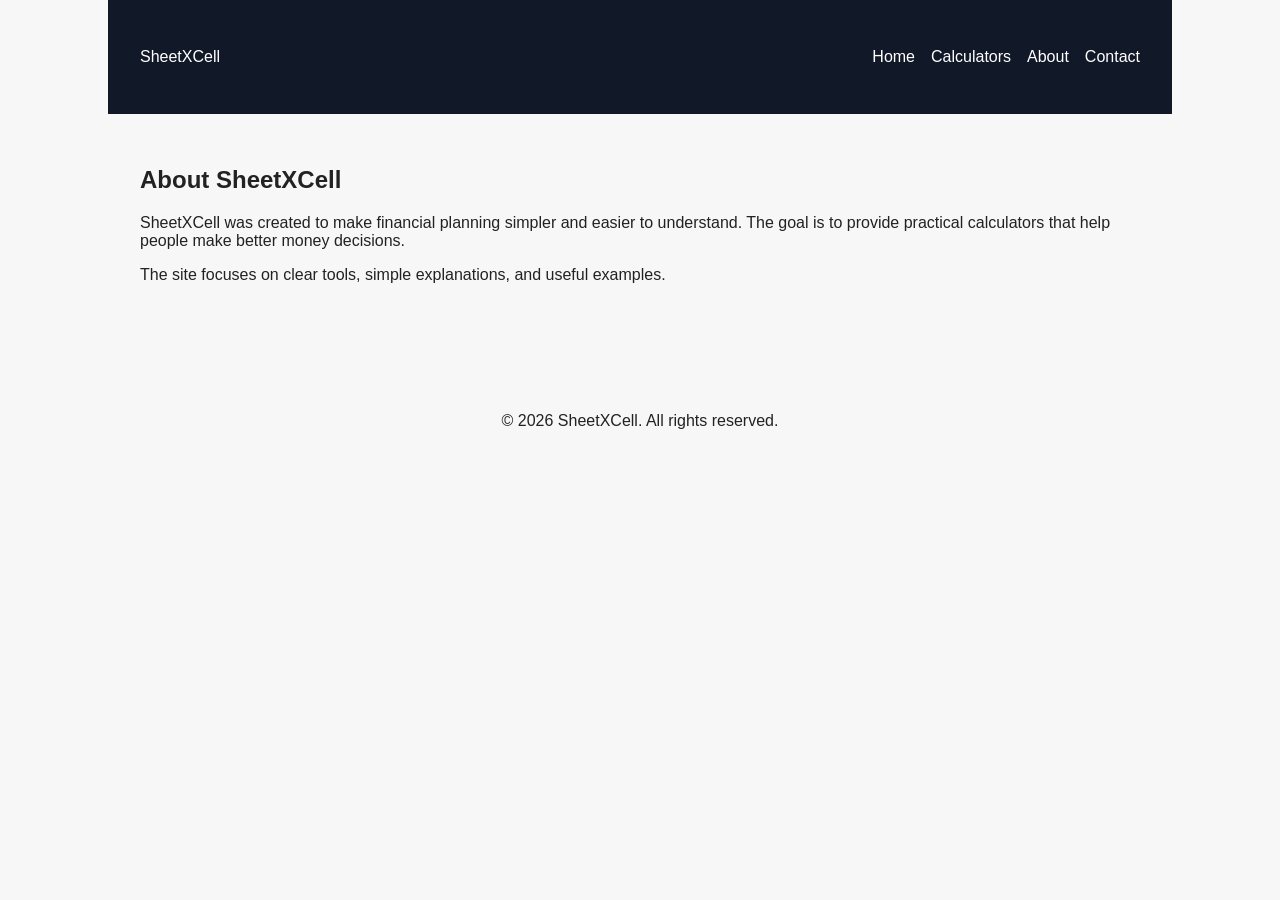
==== about.html @ f32bc0de "Create about.html" ====
<!DOCTYPE html>
<html lang="en">
<head>
  <meta charset="UTF-8" />
  <meta name="viewport" content="width=device-width, initial-scale=1.0" />
  <title>About - SheetXCell</title>
  <meta name="description" content="Learn more about SheetXCell and its mission." />
  <link rel="stylesheet" href="style.css" />
</head>
<body>
  <header>
    <nav class="nav container">
      <a href="index.html" class="brand">SheetXCell</a>
      <ul class="nav-links">
        <li><a href="index.html">Home</a></li>
        <li><a href="calculators.html">Calculators</a></li>
        <li><a href="about.html">About</a></li>
        <li><a href="contact.html">Contact</a></li>
      </ul>
    </nav>
  </header>

  <main class="container">
    <section class="section">
      <h1>About SheetXCell</h1>
      <div class="content-box">
        <p>
          SheetXCell was created to make financial planning simpler and easier to understand.
          The goal is to provide practical calculators that help people make better money decisions.
        </p>
        <p>
          The site focuses on clear tools, simple explanations, and useful examples.
        </p>
      </div>
    </section>
  </main>

  <footer class="footer">
    <div class="container">
      <p>© 2026 SheetXCell. All rights reserved.</p>
    </div>
  </footer>
</body>
</html>
---- style.css ----
body {
  font-family: Arial, sans-serif;
  margin: 0;
  background: #f7f7f7;
  color: #222;
}

.nav {
  display: flex;
  justify-content: space-between;
  align-items: center;
  background: #111827;
  color: white;
  padding: 1rem 2rem;
}

.nav ul {
  display: flex;
  list-style: none;
  gap: 1rem;
}

.nav a {
  color: white;
  text-decoration: none;
}

.container {
  max-width: 1000px;
  margin: 0 auto;
  padding: 2rem;
}

.hero {
  background: white;
  padding: 2rem;
  border-radius: 12px;
  margin-bottom: 2rem;
}

.grid {
  display: grid;
  grid-template-columns: repeat(auto-fit, minmax(220px, 1fr));
  gap: 1rem;
}

.card {
  display: block;
  background: white;
  padding: 1.5rem;
  border-radius: 10px;
  text-decoration: none;
  color: #111;
  box-shadow: 0 2px 8px rgba(0,0,0,0.08);
}

.btn, button {
  display: inline-block;
  background: #2563eb;
  color: white;
  padding: 0.8rem 1.2rem;
  border: none;
  border-radius: 8px;
  text-decoration: none;
  cursor: pointer;
}

.calculator-box {
  background: white;
  padding: 1.5rem;
  border-radius: 12px;
  max-width: 500px;
}

.calculator-box input {
  width: 100%;
  padding: 0.7rem;
  margin-bottom: 1rem;
}

.result {
  margin-top: 1rem;
  background: #eef6ff;
  padding: 1rem;
  border-radius: 8px;
}

.footer {
  text-align: center;
  padding: 2rem;
}
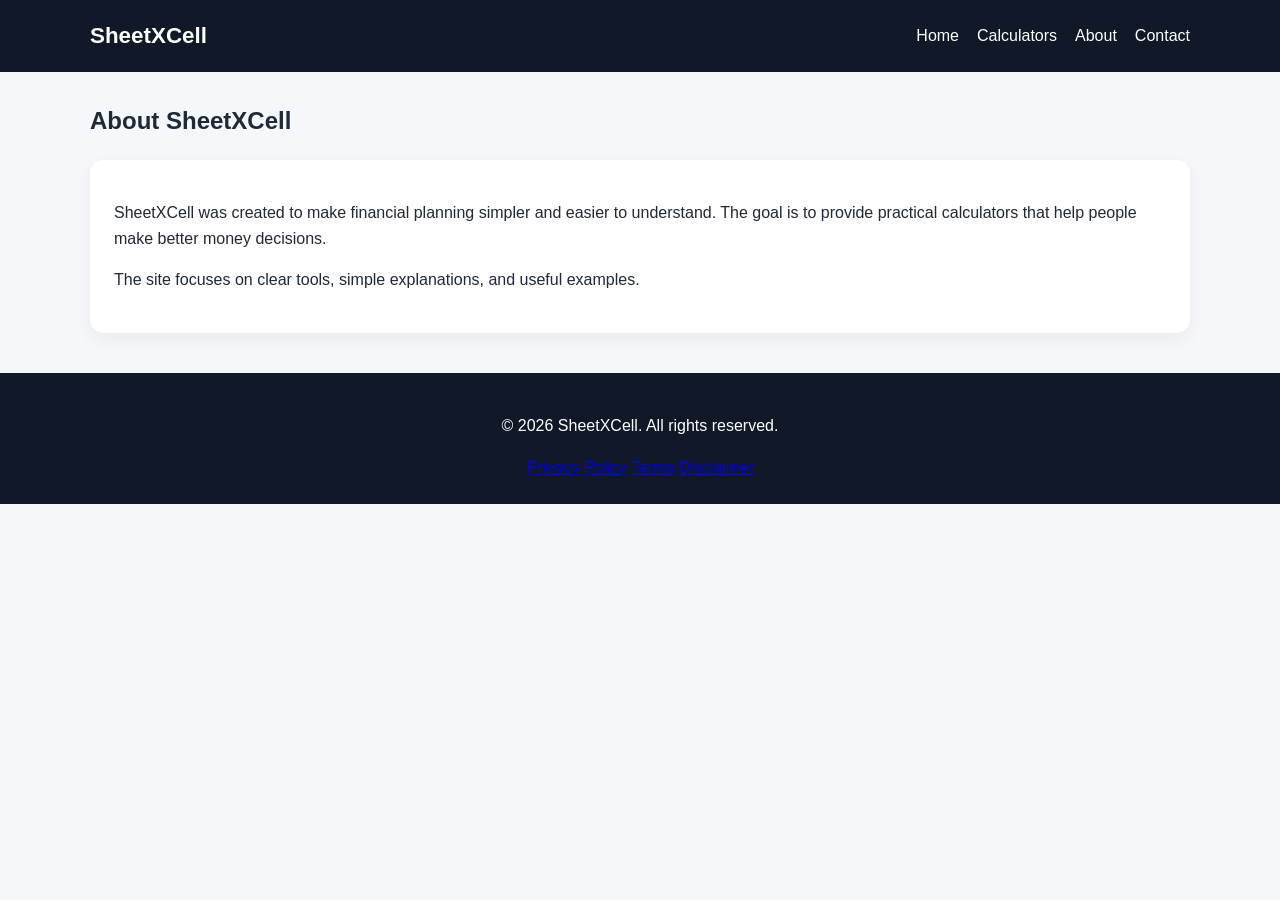
==== commit f1350df4: "Update about.html" ====
--- a/about.html
+++ b/about.html
@@ -36,9 +36,14 @@
   </main>
 
   <footer class="footer">
-    <div class="container">
-      <p>© 2026 SheetXCell. All rights reserved.</p>
+  <div class="container footer-links-wrap">
+    <p>© 2026 SheetXCell. All rights reserved.</p>
+    <div class="footer-links">
+      <a href="../privacy-policy.html">Privacy Policy</a>
+      <a href="../terms.html">Terms</a>
+      <a href="../disclaimer.html">Disclaimer</a>
     </div>
-  </footer>
+  </div>
+</footer>
 </body>
 </html>
--- a/style.css
+++ b/style.css
@@ -1,91 +1,164 @@
+* {
+  box-sizing: border-box;
+}
+
 body {
+  margin: 0;
   font-family: Arial, sans-serif;
-  margin: 0;
-  background: #f7f7f7;
-  color: #222;
+  line-height: 1.6;
+  background: #f5f7fb;
+  color: #1f2937;
+}
+
+.container {
+  width: min(1100px, 92%);
+  margin: 0 auto;
+}
+
+header {
+  background: #111827;
 }
 
 .nav {
   display: flex;
   justify-content: space-between;
   align-items: center;
-  background: #111827;
-  color: white;
-  padding: 1rem 2rem;
+  padding: 18px 0;
 }
 
-.nav ul {
-  display: flex;
-  list-style: none;
-  gap: 1rem;
+.brand {
+  color: #ffffff;
+  text-decoration: none;
+  font-size: 1.4rem;
+  font-weight: bold;
 }
 
-.nav a {
-  color: white;
+.nav-links {
+  list-style: none;
+  display: flex;
+  gap: 18px;
+  margin: 0;
+  padding: 0;
+}
+
+.nav-links a {
+  color: #ffffff;
   text-decoration: none;
 }
 
-.container {
-  max-width: 1000px;
-  margin: 0 auto;
-  padding: 2rem;
+.nav-links a:hover {
+  text-decoration: underline;
 }
 
 .hero {
-  background: white;
-  padding: 2rem;
-  border-radius: 12px;
-  margin-bottom: 2rem;
+  background: #ffffff;
+  margin: 30px 0;
+  padding: 40px;
+  border-radius: 16px;
+  box-shadow: 0 8px 22px rgba(0, 0, 0, 0.06);
+}
+
+.hero h1 {
+  margin-top: 0;
+  font-size: 2rem;
+}
+
+.section {
+  margin: 30px 0;
 }
 
 .grid {
   display: grid;
-  grid-template-columns: repeat(auto-fit, minmax(220px, 1fr));
-  gap: 1rem;
+  grid-template-columns: repeat(auto-fit, minmax(230px, 1fr));
+  gap: 20px;
 }
 
 .card {
   display: block;
-  background: white;
-  padding: 1.5rem;
-  border-radius: 10px;
+  background: #ffffff;
+  color: #1f2937;
   text-decoration: none;
-  color: #111;
-  box-shadow: 0 2px 8px rgba(0,0,0,0.08);
+  padding: 24px;
+  border-radius: 14px;
+  box-shadow: 0 6px 18px rgba(0, 0, 0, 0.06);
+  transition: transform 0.15s ease;
 }
 
-.btn, button {
-  display: inline-block;
-  background: #2563eb;
-  color: white;
-  padding: 0.8rem 1.2rem;
-  border: none;
-  border-radius: 8px;
-  text-decoration: none;
-  cursor: pointer;
+.card:hover {
+  transform: translateY(-3px);
 }
 
-.calculator-box {
-  background: white;
-  padding: 1.5rem;
-  border-radius: 12px;
-  max-width: 500px;
+.content-box,
+.calculator-box,
+.result-box {
+  background: #ffffff;
+  padding: 24px;
+  border-radius: 14px;
+  box-shadow: 0 6px 18px rgba(0, 0, 0, 0.06);
+}
+
+.calculator-box label {
+  display: block;
+  margin-top: 14px;
+  margin-bottom: 6px;
+  font-weight: bold;
 }
 
 .calculator-box input {
   width: 100%;
-  padding: 0.7rem;
-  margin-bottom: 1rem;
+  padding: 12px;
+  border: 1px solid #cbd5e1;
+  border-radius: 10px;
+  font-size: 1rem;
 }
 
-.result {
-  margin-top: 1rem;
-  background: #eef6ff;
-  padding: 1rem;
-  border-radius: 8px;
+.btn,
+button {
+  margin-top: 18px;
+  background: #2563eb;
+  color: #ffffff;
+  border: none;
+  padding: 12px 18px;
+  border-radius: 10px;
+  cursor: pointer;
+  font-size: 1rem;
+  text-decoration: none;
+  display: inline-block;
+}
+
+button:hover,
+.btn:hover {
+  background: #1d4ed8;
+}
+
+.result-box {
+  margin-top: 20px;
 }
 
 .footer {
+  margin-top: 40px;
+  padding: 24px 0;
+  background: #111827;
+  color: #ffffff;
   text-align: center;
-  padding: 2rem;
 }
+
+.small-note {
+  color: #6b7280;
+  font-size: 0.95rem;
+}
+
+@media (max-width: 768px) {
+  .nav {
+    flex-direction: column;
+    gap: 12px;
+  }
+
+  .hero {
+    padding: 24px;
+  }
+
+  .hero h1 {
+    font-size: 1.6rem;
+  }
+}
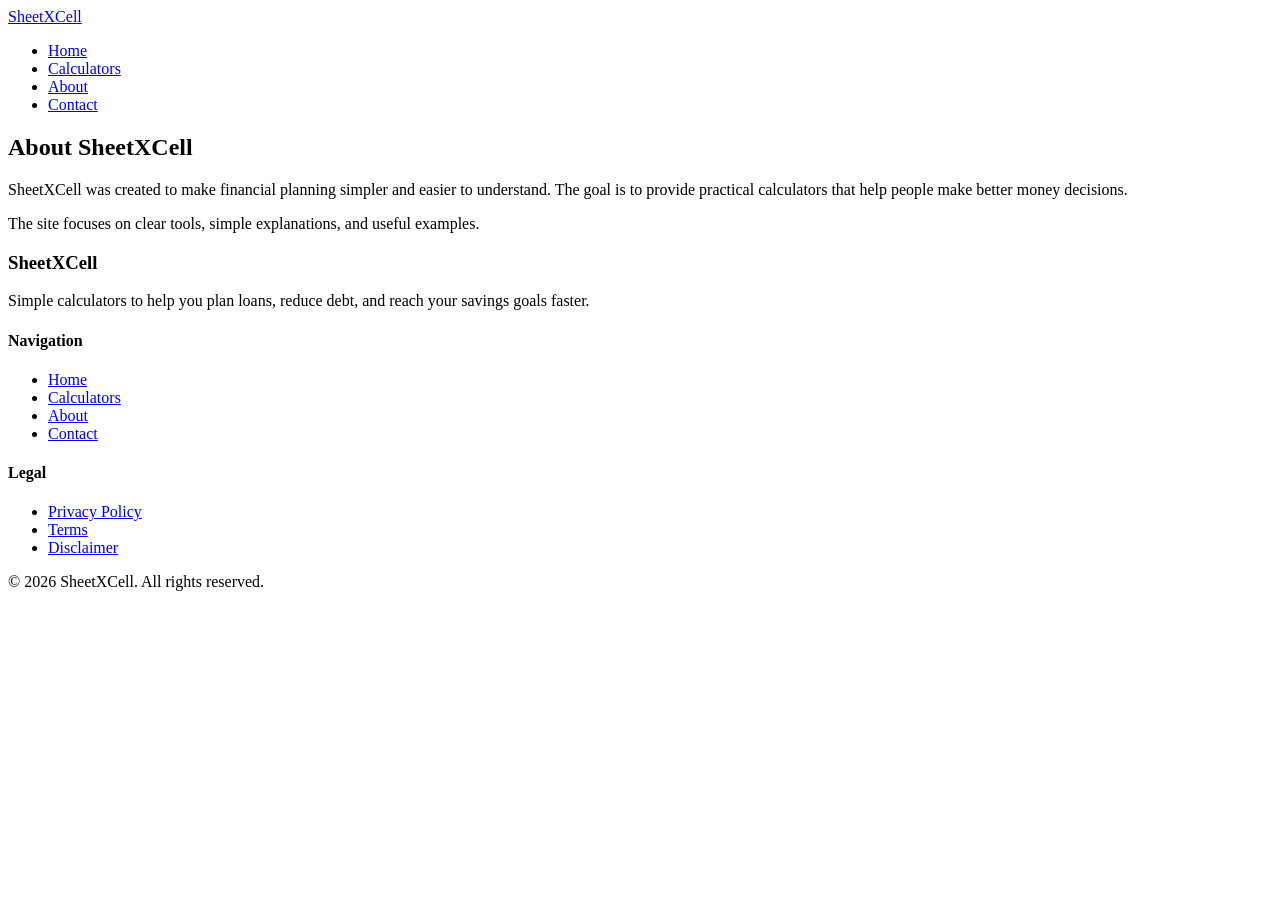
==== commit 1cfe17f8: "Update about.html" ====
--- a/about.html
+++ b/about.html
@@ -35,14 +35,42 @@
     </section>
   </main>
 
-  <footer class="footer">
-  <div class="container footer-links-wrap">
+  <footer class="site-footer">
+  <div class="container footer-grid">
+
+    <!-- Brand -->
+    <div class="footer-col">
+      <h3 class="footer-logo">SheetXCell</h3>
+      <p class="footer-text">
+        Simple calculators to help you plan loans, reduce debt, and reach your savings goals faster.
+      </p>
+    </div>
+
+    <!-- Navigation -->
+    <div class="footer-col">
+      <h4>Navigation</h4>
+      <ul>
+        <li><a href="index.html">Home</a></li>
+        <li><a href="calculators.html">Calculators</a></li>
+        <li><a href="about.html">About</a></li>
+        <li><a href="contact.html">Contact</a></li>
+      </ul>
+    </div>
+
+    <!-- Legal -->
+    <div class="footer-col">
+      <h4>Legal</h4>
+      <ul>
+        <li><a href="privacy-policy.html">Privacy Policy</a></li>
+        <li><a href="terms.html">Terms</a></li>
+        <li><a href="disclaimer.html">Disclaimer</a></li>
+      </ul>
+    </div>
+
+  </div>
+
+  <div class="footer-bottom">
     <p>© 2026 SheetXCell. All rights reserved.</p>
-    <div class="footer-links">
-      <a href="../privacy-policy.html">Privacy Policy</a>
-      <a href="../terms.html">Terms</a>
-      <a href="../disclaimer.html">Disclaimer</a>
-    </div>
   </div>
 </footer>
 </body>
--- a/style.css
+++ b/style.css
@@ -1,164 +1,22 @@
-* {
-  box-sizing: border-box;
+.footer-links-wrap {
+  display: flex;
+  flex-direction: column;
+  gap: 10px;
+  align-items: center;
 }
 
-body {
-  margin: 0;
-  font-family: Arial, sans-serif;
-  line-height: 1.6;
-  background: #f5f7fb;
-  color: #1f2937;
+.footer-links {
+  display: flex;
+  gap: 16px;
+  flex-wrap: wrap;
+  justify-content: center;
 }
 
-.container {
-  width: min(1100px, 92%);
-  margin: 0 auto;
-}
-
-header {
-  background: #111827;
-}
-
-.nav {
-  display: flex;
-  justify-content: space-between;
-  align-items: center;
-  padding: 18px 0;
-}
-
-.brand {
-  color: #ffffff;
-  text-decoration: none;
-  font-size: 1.4rem;
-  font-weight: bold;
-}
-
-.nav-links {
-  list-style: none;
-  display: flex;
-  gap: 18px;
-  margin: 0;
-  padding: 0;
-}
-
-.nav-links a {
+.footer-links a {
   color: #ffffff;
   text-decoration: none;
 }
 
-.nav-links a:hover {
+.footer-links a:hover {
   text-decoration: underline;
 }
-
-.hero {
-  background: #ffffff;
-  margin: 30px 0;
-  padding: 40px;
-  border-radius: 16px;
-  box-shadow: 0 8px 22px rgba(0, 0, 0, 0.06);
-}
-
-.hero h1 {
-  margin-top: 0;
-  font-size: 2rem;
-}
-
-.section {
-  margin: 30px 0;
-}
-
-.grid {
-  display: grid;
-  grid-template-columns: repeat(auto-fit, minmax(230px, 1fr));
-  gap: 20px;
-}
-
-.card {
-  display: block;
-  background: #ffffff;
-  color: #1f2937;
-  text-decoration: none;
-  padding: 24px;
-  border-radius: 14px;
-  box-shadow: 0 6px 18px rgba(0, 0, 0, 0.06);
-  transition: transform 0.15s ease;
-}
-
-.card:hover {
-  transform: translateY(-3px);
-}
-
-.content-box,
-.calculator-box,
-.result-box {
-  background: #ffffff;
-  padding: 24px;
-  border-radius: 14px;
-  box-shadow: 0 6px 18px rgba(0, 0, 0, 0.06);
-}
-
-.calculator-box label {
-  display: block;
-  margin-top: 14px;
-  margin-bottom: 6px;
-  font-weight: bold;
-}
-
-.calculator-box input {
-  width: 100%;
-  padding: 12px;
-  border: 1px solid #cbd5e1;
-  border-radius: 10px;
-  font-size: 1rem;
-}
-
-.btn,
-button {
-  margin-top: 18px;
-  background: #2563eb;
-  color: #ffffff;
-  border: none;
-  padding: 12px 18px;
-  border-radius: 10px;
-  cursor: pointer;
-  font-size: 1rem;
-  text-decoration: none;
-  display: inline-block;
-}
-
-button:hover,
-.btn:hover {
-  background: #1d4ed8;
-}
-
-.result-box {
-  margin-top: 20px;
-}
-
-.footer {
-  margin-top: 40px;
-  padding: 24px 0;
-  background: #111827;
-  color: #ffffff;
-  text-align: center;
-}
-
-.small-note {
-  color: #6b7280;
-  font-size: 0.95rem;
-}
-
-@media (max-width: 768px) {
-  .nav {
-    flex-direction: column;
-    gap: 12px;
-  }
-
-  .hero {
-    padding: 24px;
-  }
-
-  .hero h1 {
-    font-size: 1.6rem;
-  }
-}
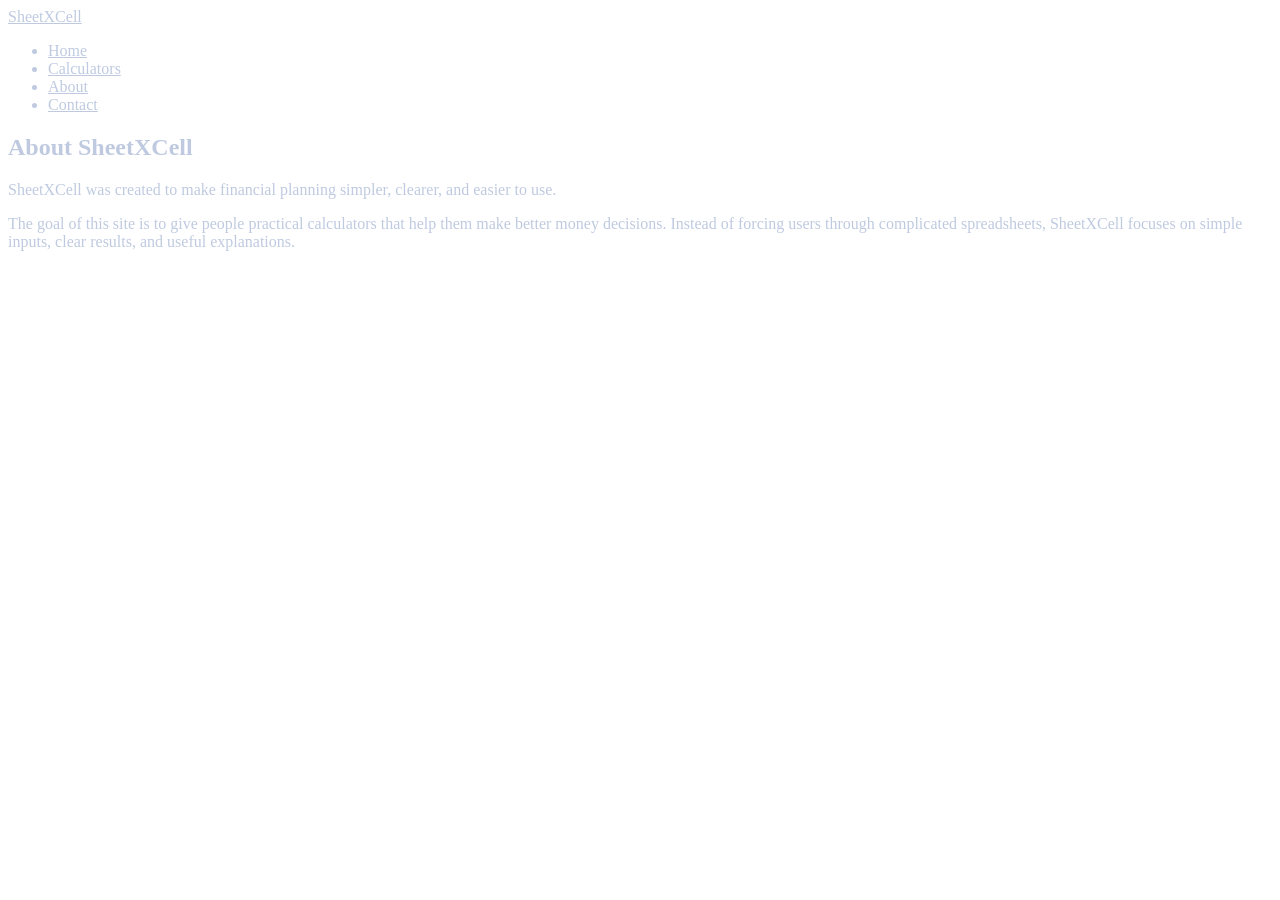
==== commit 9ea70d7a: "Update about.html" ====
--- a/about.html
+++ b/about.html
@@ -8,70 +8,30 @@
   <link rel="stylesheet" href="style.css" />
 </head>
 <body>
-  <header>
-    <nav class="nav container">
+  <header class="site-header">
+    <div class="container navbar">
       <a href="index.html" class="brand">SheetXCell</a>
       <ul class="nav-links">
         <li><a href="index.html">Home</a></li>
         <li><a href="calculators.html">Calculators</a></li>
-        <li><a href="about.html">About</a></li>
-        <li><a href="contact.html">Contact</a></li>
-      </ul>
-    </nav>
-  </header>
-
-  <main class="container">
-    <section class="section">
-      <h1>About SheetXCell</h1>
-      <div class="content-box">
-        <p>
-          SheetXCell was created to make financial planning simpler and easier to understand.
-          The goal is to provide practical calculators that help people make better money decisions.
-        </p>
-        <p>
-          The site focuses on clear tools, simple explanations, and useful examples.
-        </p>
-      </div>
-    </section>
-  </main>
-
-  <footer class="site-footer">
-  <div class="container footer-grid">
-
-    <!-- Brand -->
-    <div class="footer-col">
-      <h3 class="footer-logo">SheetXCell</h3>
-      <p class="footer-text">
-        Simple calculators to help you plan loans, reduce debt, and reach your savings goals faster.
-      </p>
-    </div>
-
-    <!-- Navigation -->
-    <div class="footer-col">
-      <h4>Navigation</h4>
-      <ul>
-        <li><a href="index.html">Home</a></li>
-        <li><a href="calculators.html">Calculators</a></li>
-        <li><a href="about.html">About</a></li>
+        <li><a href="about.html" class="active">About</a></li>
         <li><a href="contact.html">Contact</a></li>
       </ul>
     </div>
+  </header>
 
-    <!-- Legal -->
-    <div class="footer-col">
-      <h4>Legal</h4>
-      <ul>
-        <li><a href="privacy-policy.html">Privacy Policy</a></li>
-        <li><a href="terms.html">Terms</a></li>
-        <li><a href="disclaimer.html">Disclaimer</a></li>
-      </ul>
-    </div>
+  <main>
+    <div class="container">
+      <section class="page-hero">
+        <h1>About SheetXCell</h1>
+        <p>SheetXCell was created to make financial planning simpler, clearer, and easier to use.</p>
+      </section>
 
-  </div>
-
-  <div class="footer-bottom">
-    <p>© 2026 SheetXCell. All rights reserved.</p>
-  </div>
-</footer>
-</body>
+      <section class="section panel">
+        <p>
+          The goal of this site is to give people practical calculators that help them make better money decisions.
+          Instead of forcing users through complicated spreadsheets, SheetXCell focuses on simple inputs,
+          clear results, and useful explanations.
+        </p>
+        <p>
 </html>
--- a/style.css
+++ b/style.css
@@ -1,22 +1,76 @@
-.footer-links-wrap {
-  display: flex;
-  flex-direction: column;
-  gap: 10px;
-  align-items: center;
+* {
+  color: #bfcae0;
 }
 
-.footer-links {
-  display: flex;
-  gap: 16px;
-  flex-wrap: wrap;
-  justify-content: center;
+.footer-col h4 {
+  margin: 0 0 12px;
+  color: var(--white);
+  font-size: 1rem;
 }
 
-.footer-links a {
-  color: #ffffff;
+.footer-col ul {
+  list-style: none;
+  margin: 0;
+  padding: 0;
+}
+
+.footer-col li {
+  margin-bottom: 10px;
+}
+
+.footer-col a {
+  color: #bfcae0;
   text-decoration: none;
 }
 
-.footer-links a:hover {
+.footer-col a:hover {
+  color: var(--white);
   text-decoration: underline;
 }
+
+.footer-bottom {
+  margin-top: 28px;
+  border-top: 1px solid rgba(255, 255, 255, 0.1);
+  padding-top: 16px;
+  text-align: center;
+  color: #9fb0cf;
+  font-size: 0.95rem;
+}
+
+@media (max-width: 900px) {
+  .calculator-layout,
+  .footer-grid {
+    grid-template-columns: 1fr;
+  }
+
+  .hero {
+    padding: 32px;
+  }
+}
+
+@media (max-width: 760px) {
+  .navbar {
+    flex-direction: column;
+    justify-content: center;
+    padding: 16px 0;
+  }
+
+  .brand {
+    font-size: 1.7rem;
+  }
+
+  .nav-links {
+    flex-wrap: wrap;
+    justify-content: center;
+    gap: 14px 20px;
+  }
+
+  .hero {
+    padding: 26px;
+    border-radius: 22px;
+  }
+
+  .panel {
+    padding: 22px;
+  }
+}
